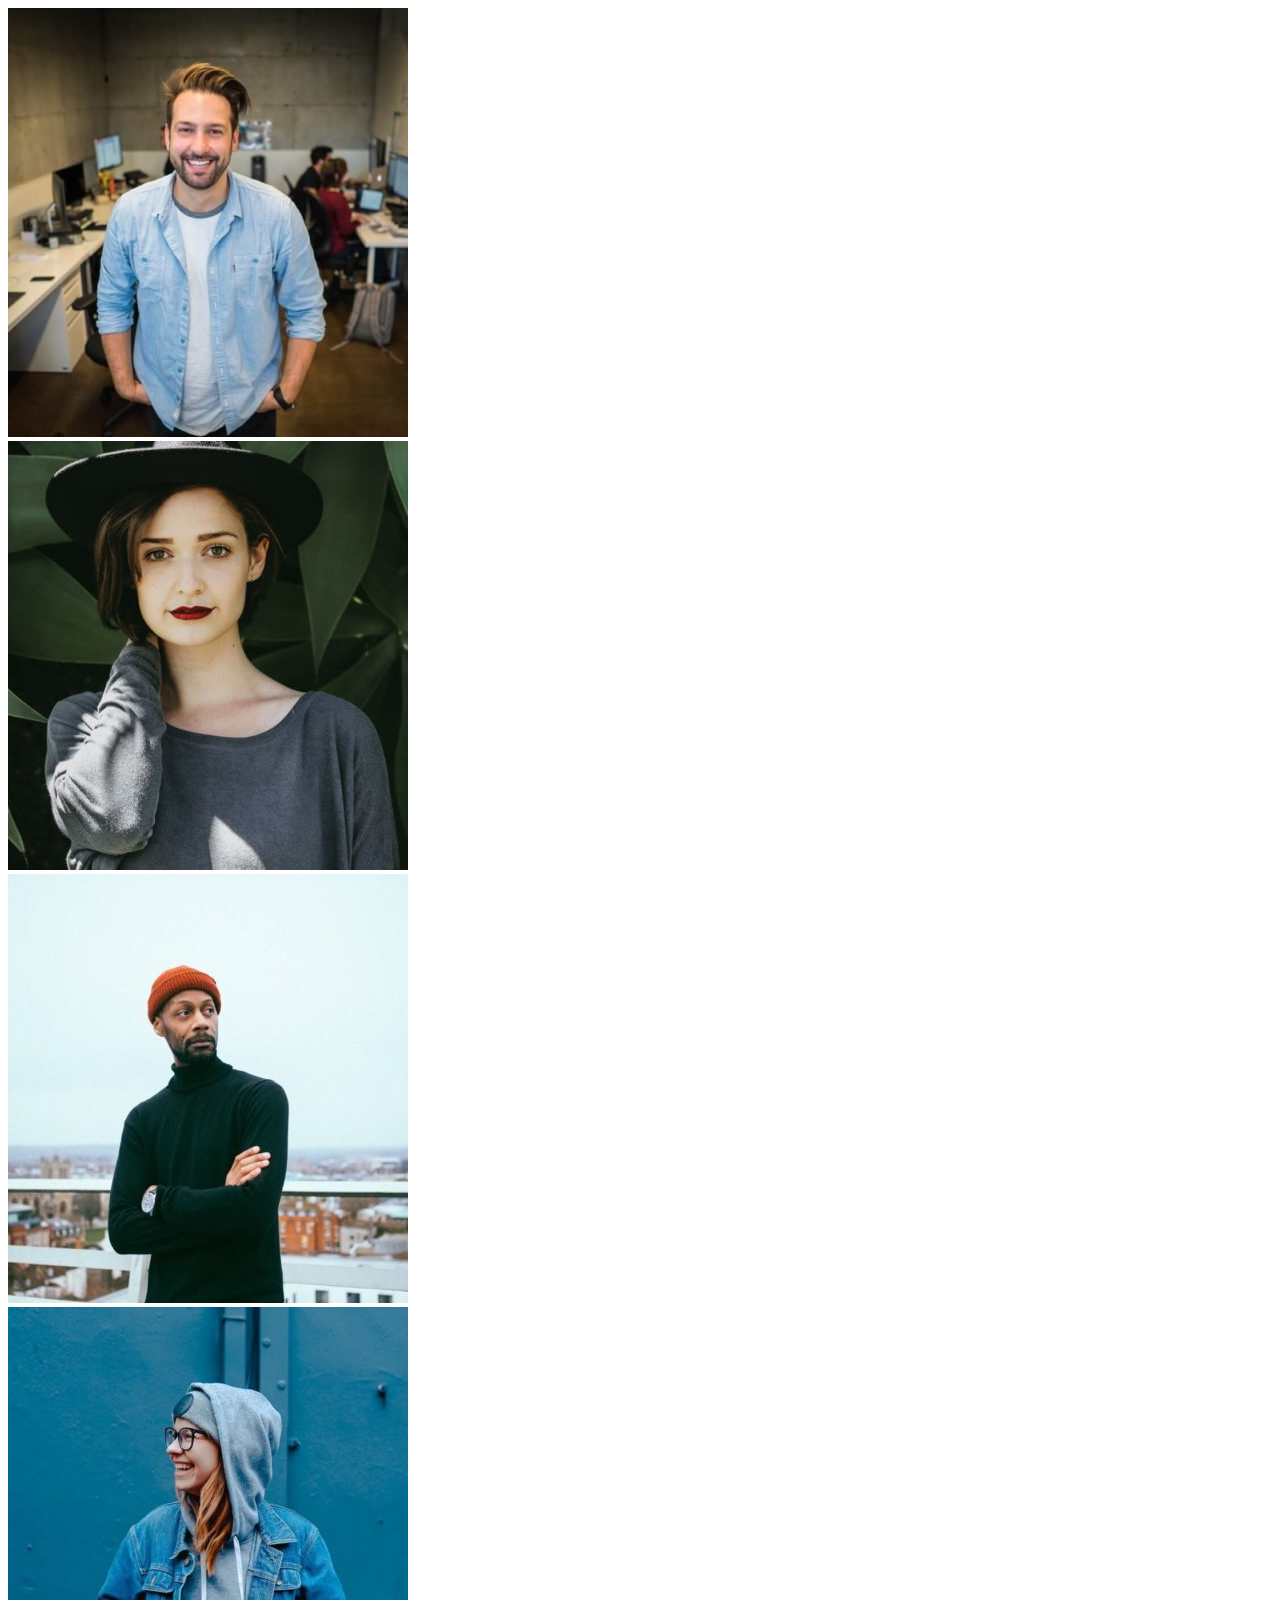
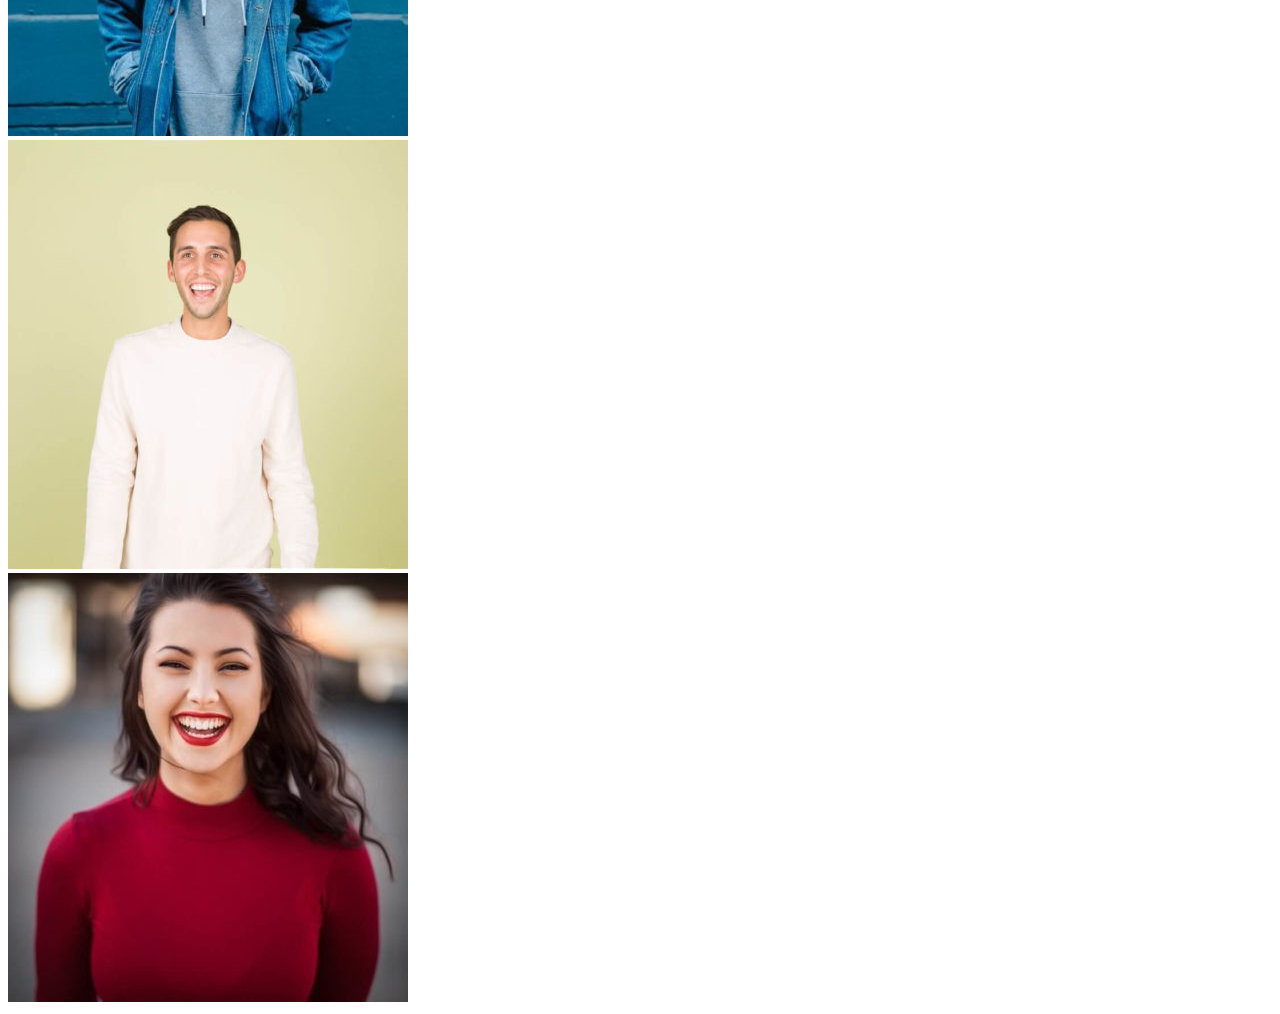
==== bonus/index.html @ f4c5392c "add bonus 1" ====
<!DOCTYPE html>
<html lang="en">

<head>
    <meta charset="UTF-8">
    <meta http-equiv="X-UA-Compatible" content="IE=edge">
    <meta name="viewport" content="width=device-width, initial-scale=1.0">
    <title>JS OUR TEAM</title>
</head>

<body>

    <div class="container">

    </div>

    <script src="./assets/js/main.js"></script>
</body>

</html>
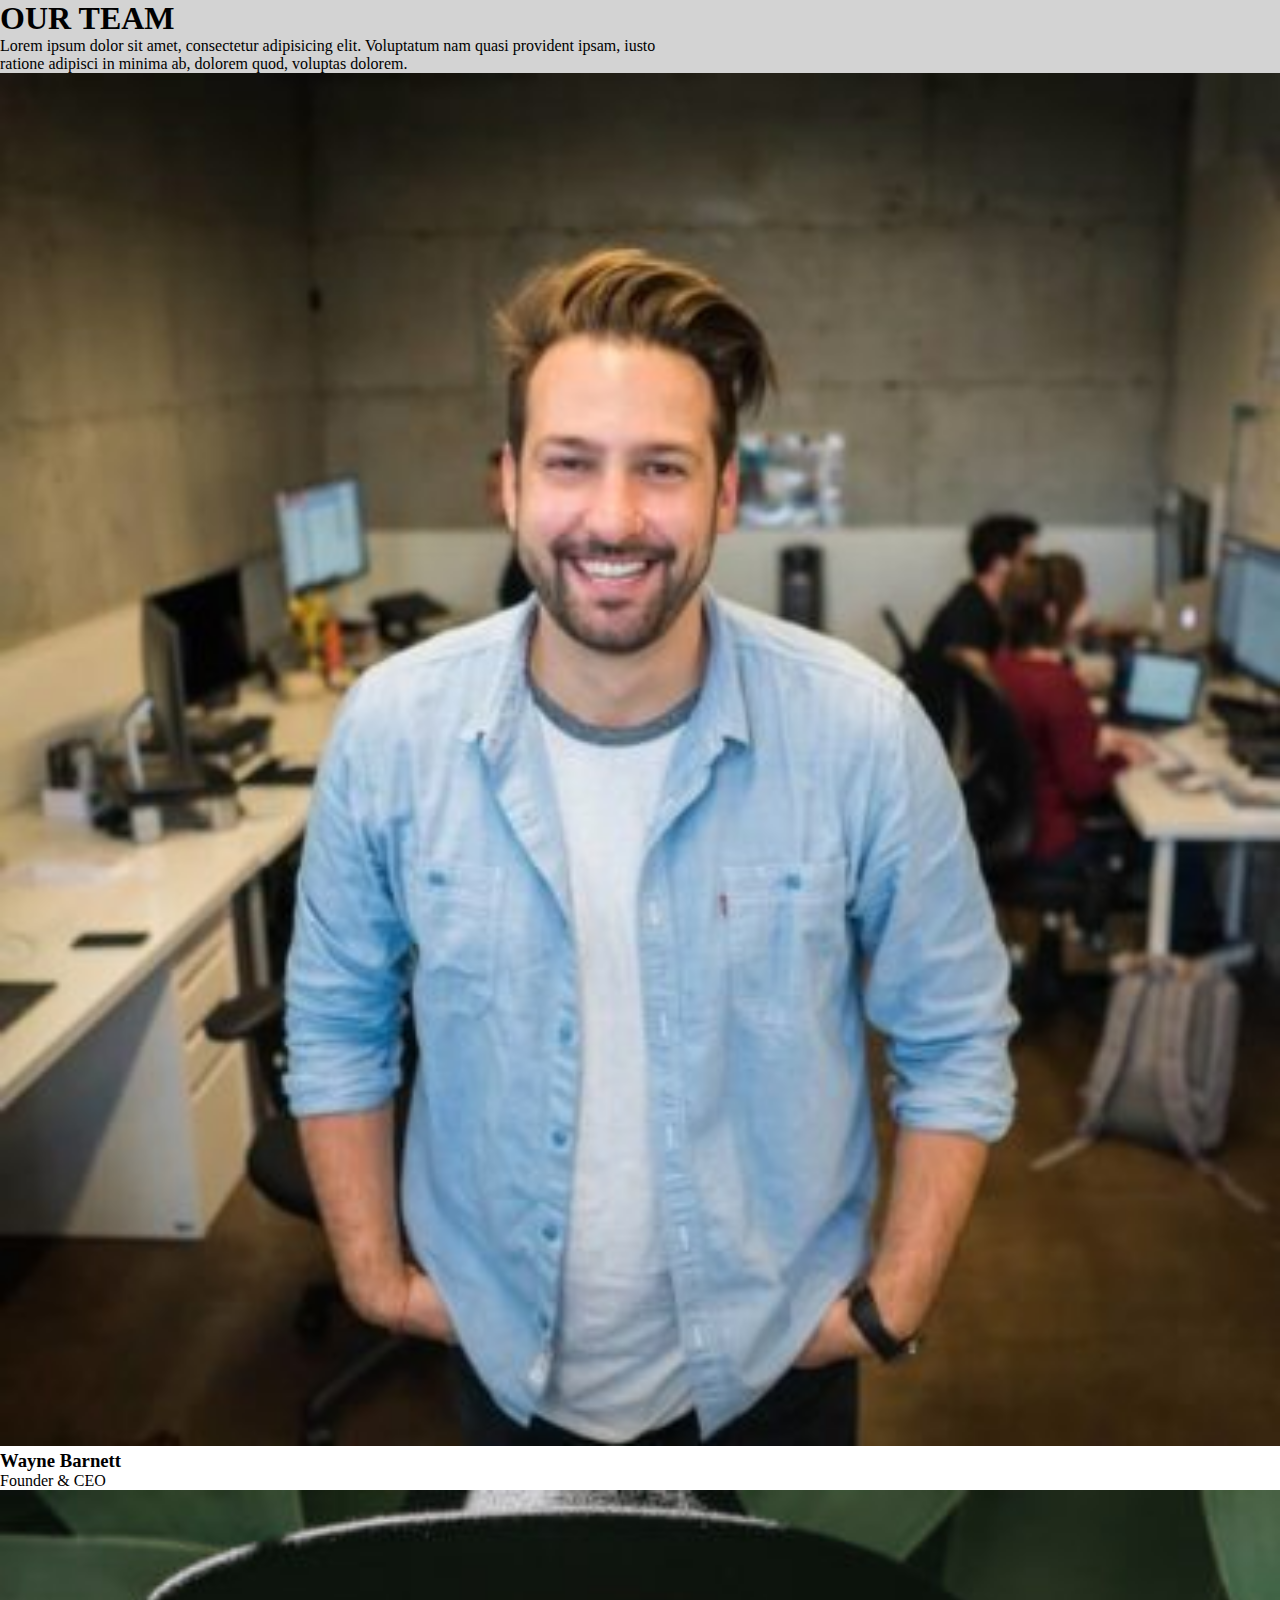
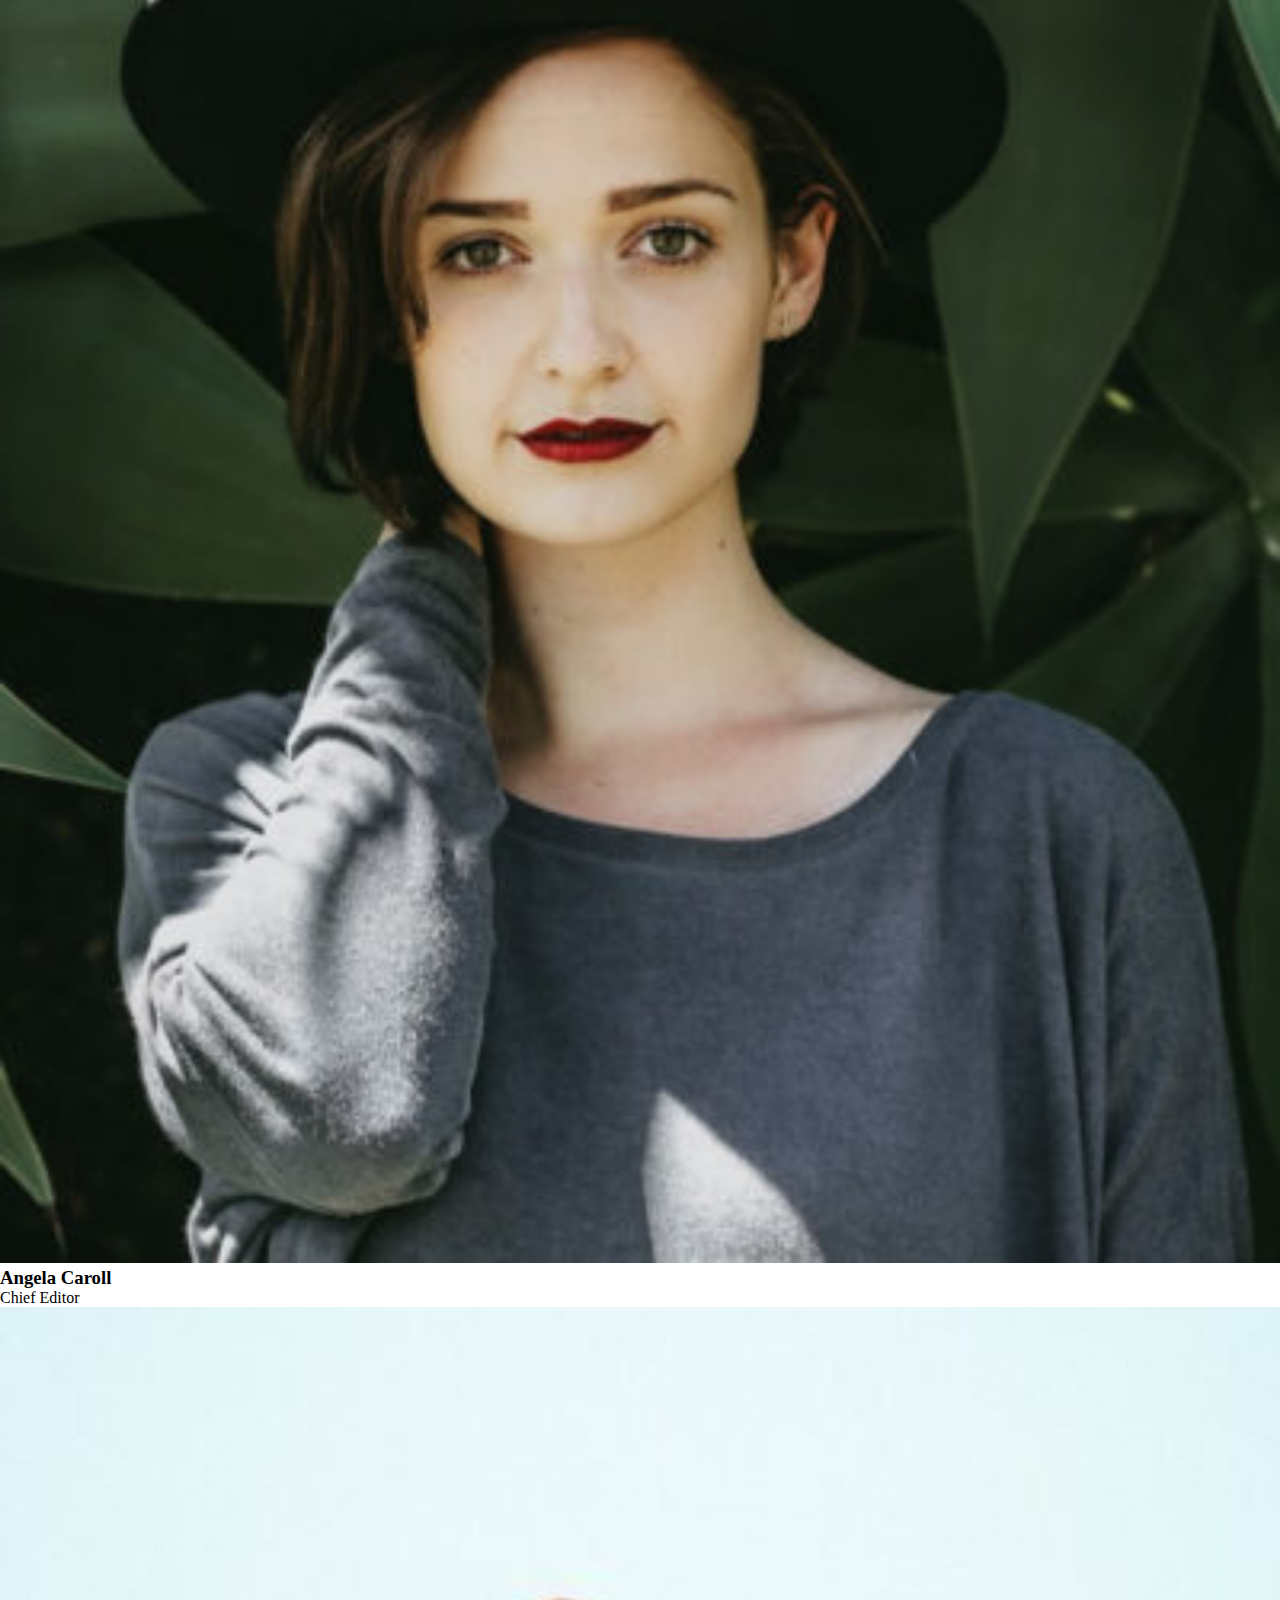
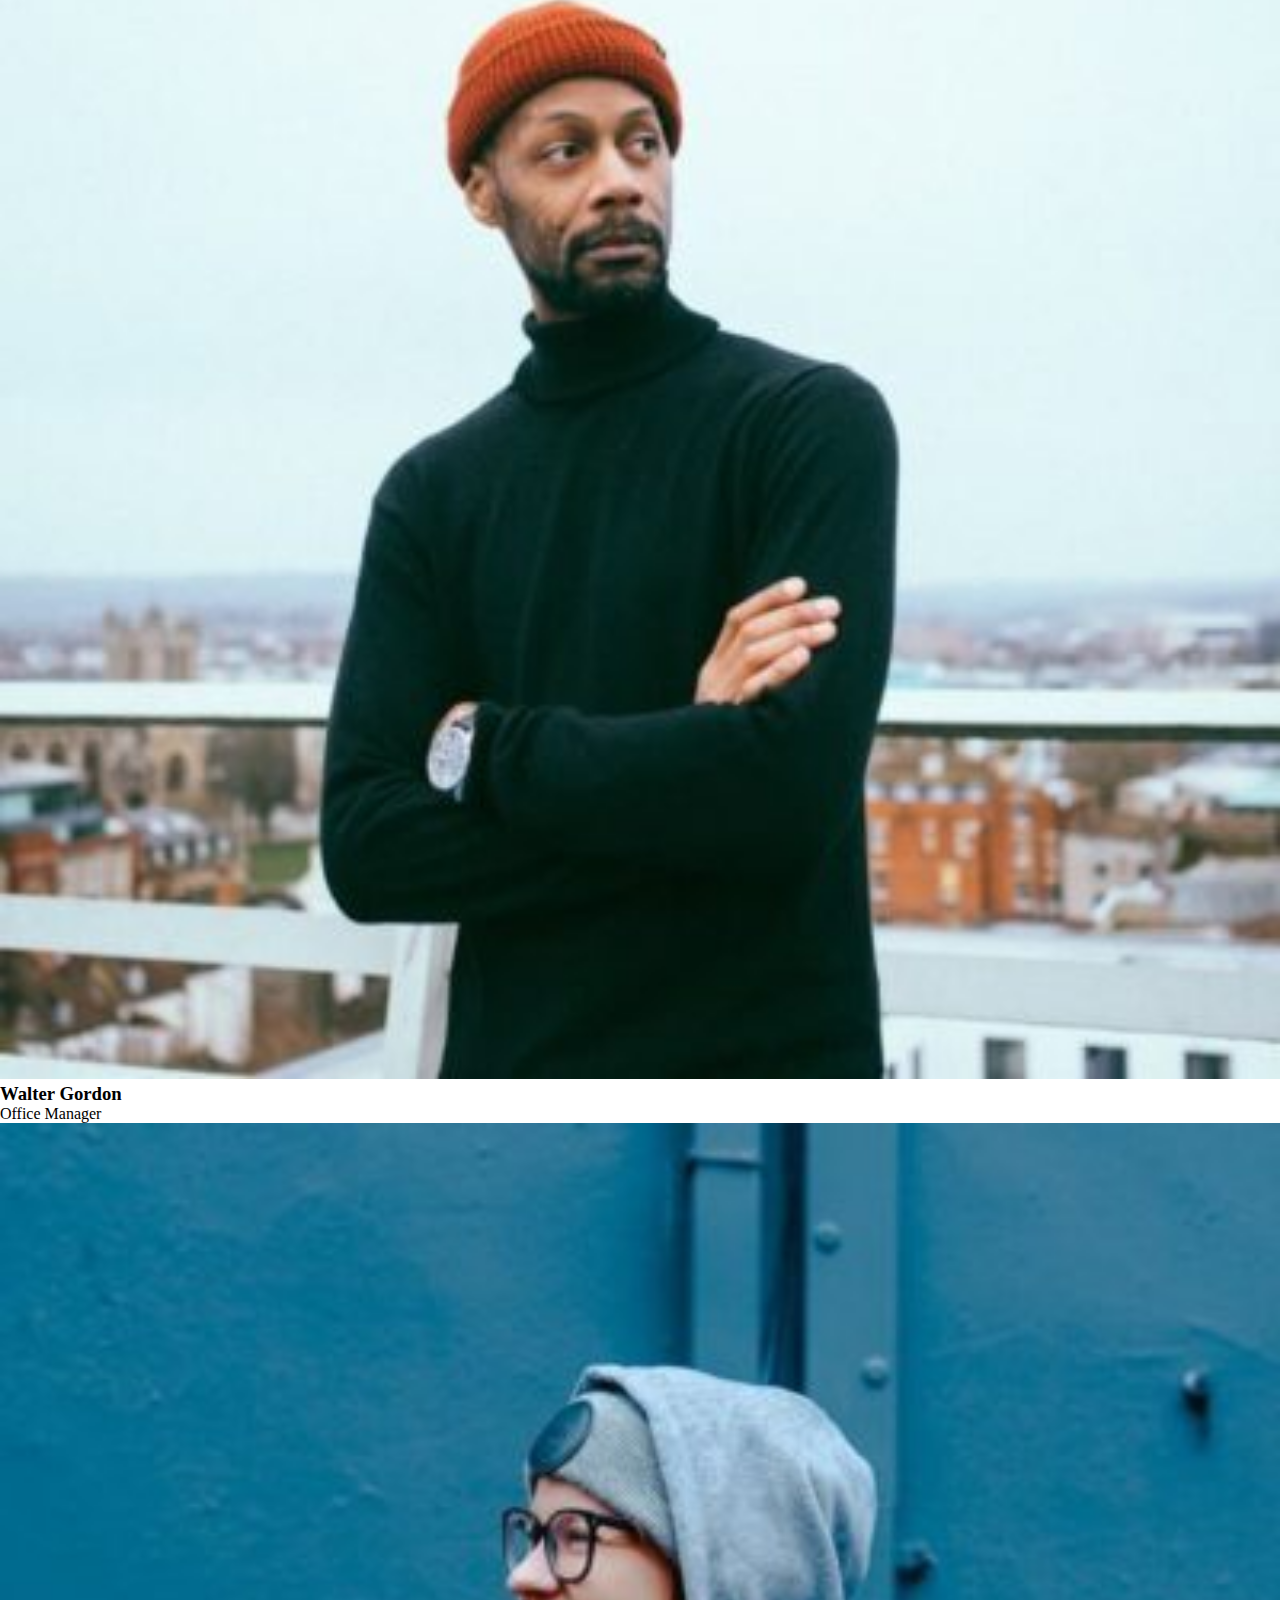
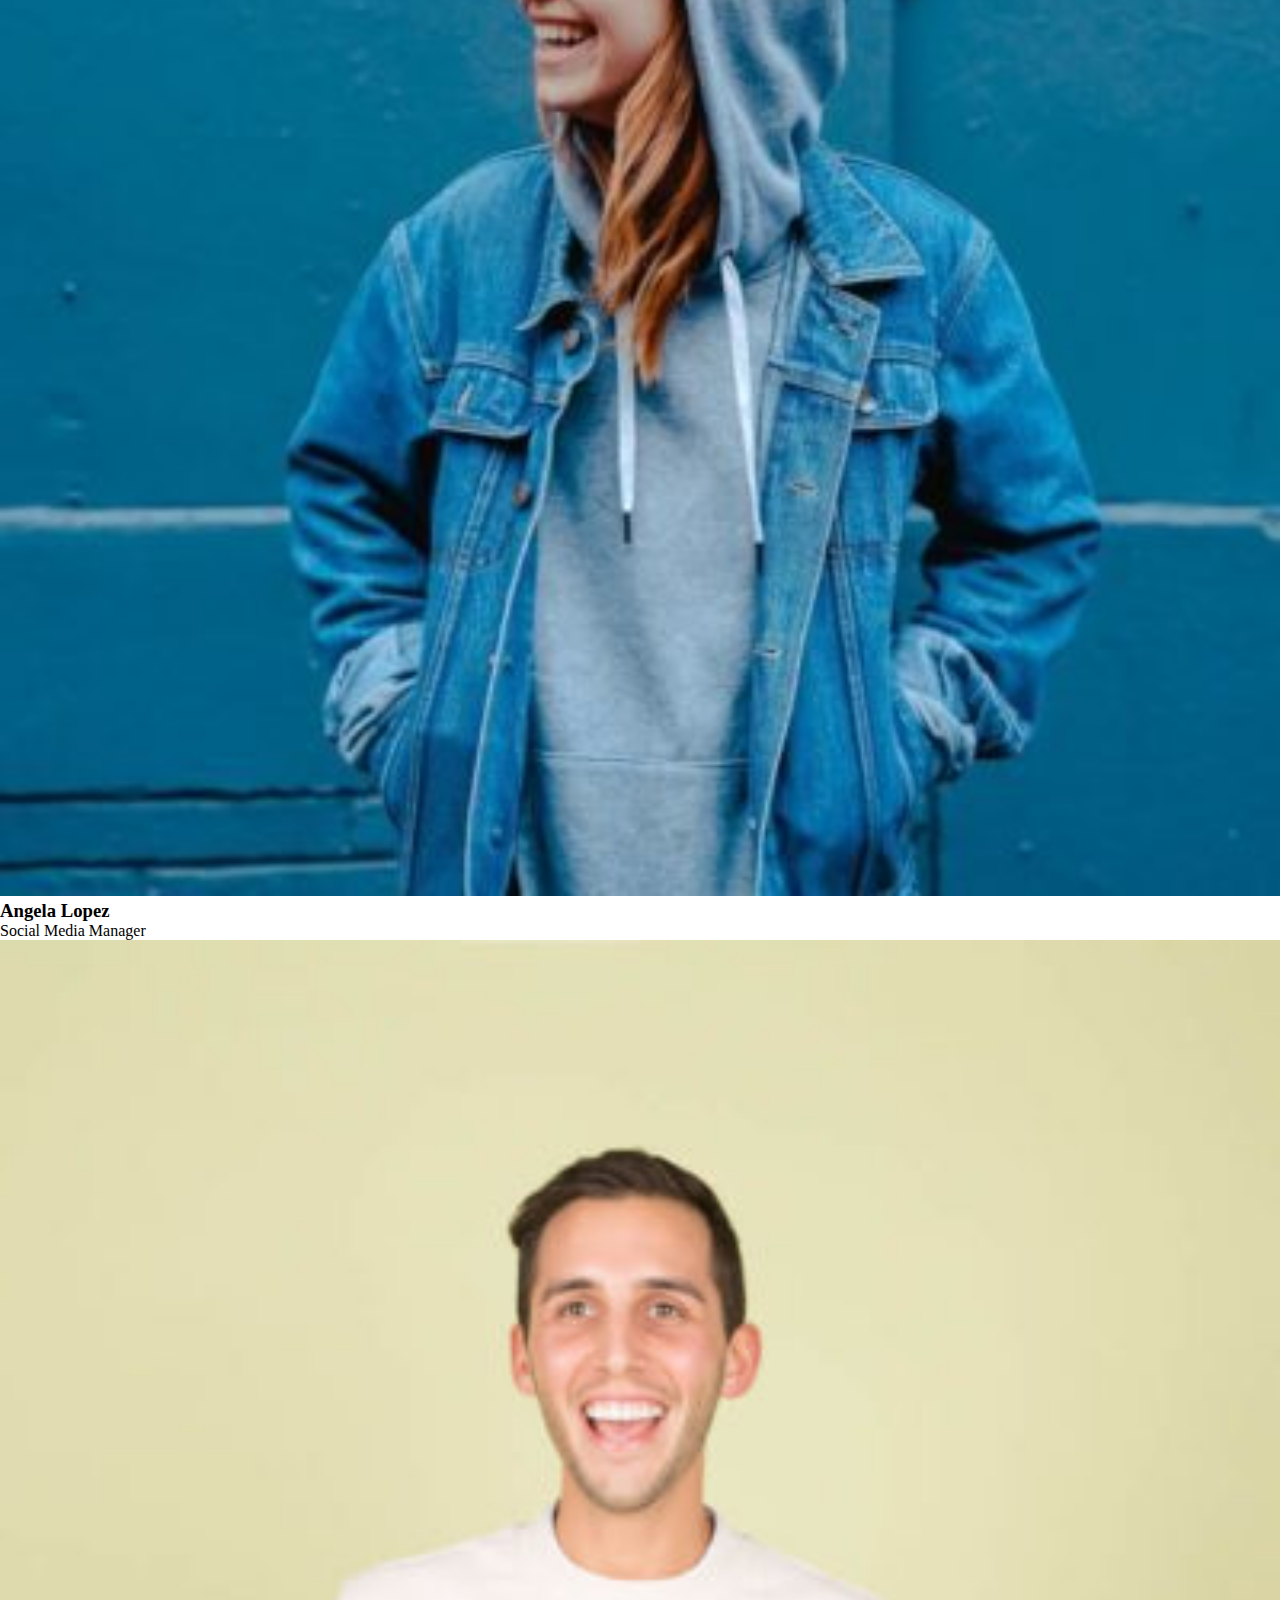
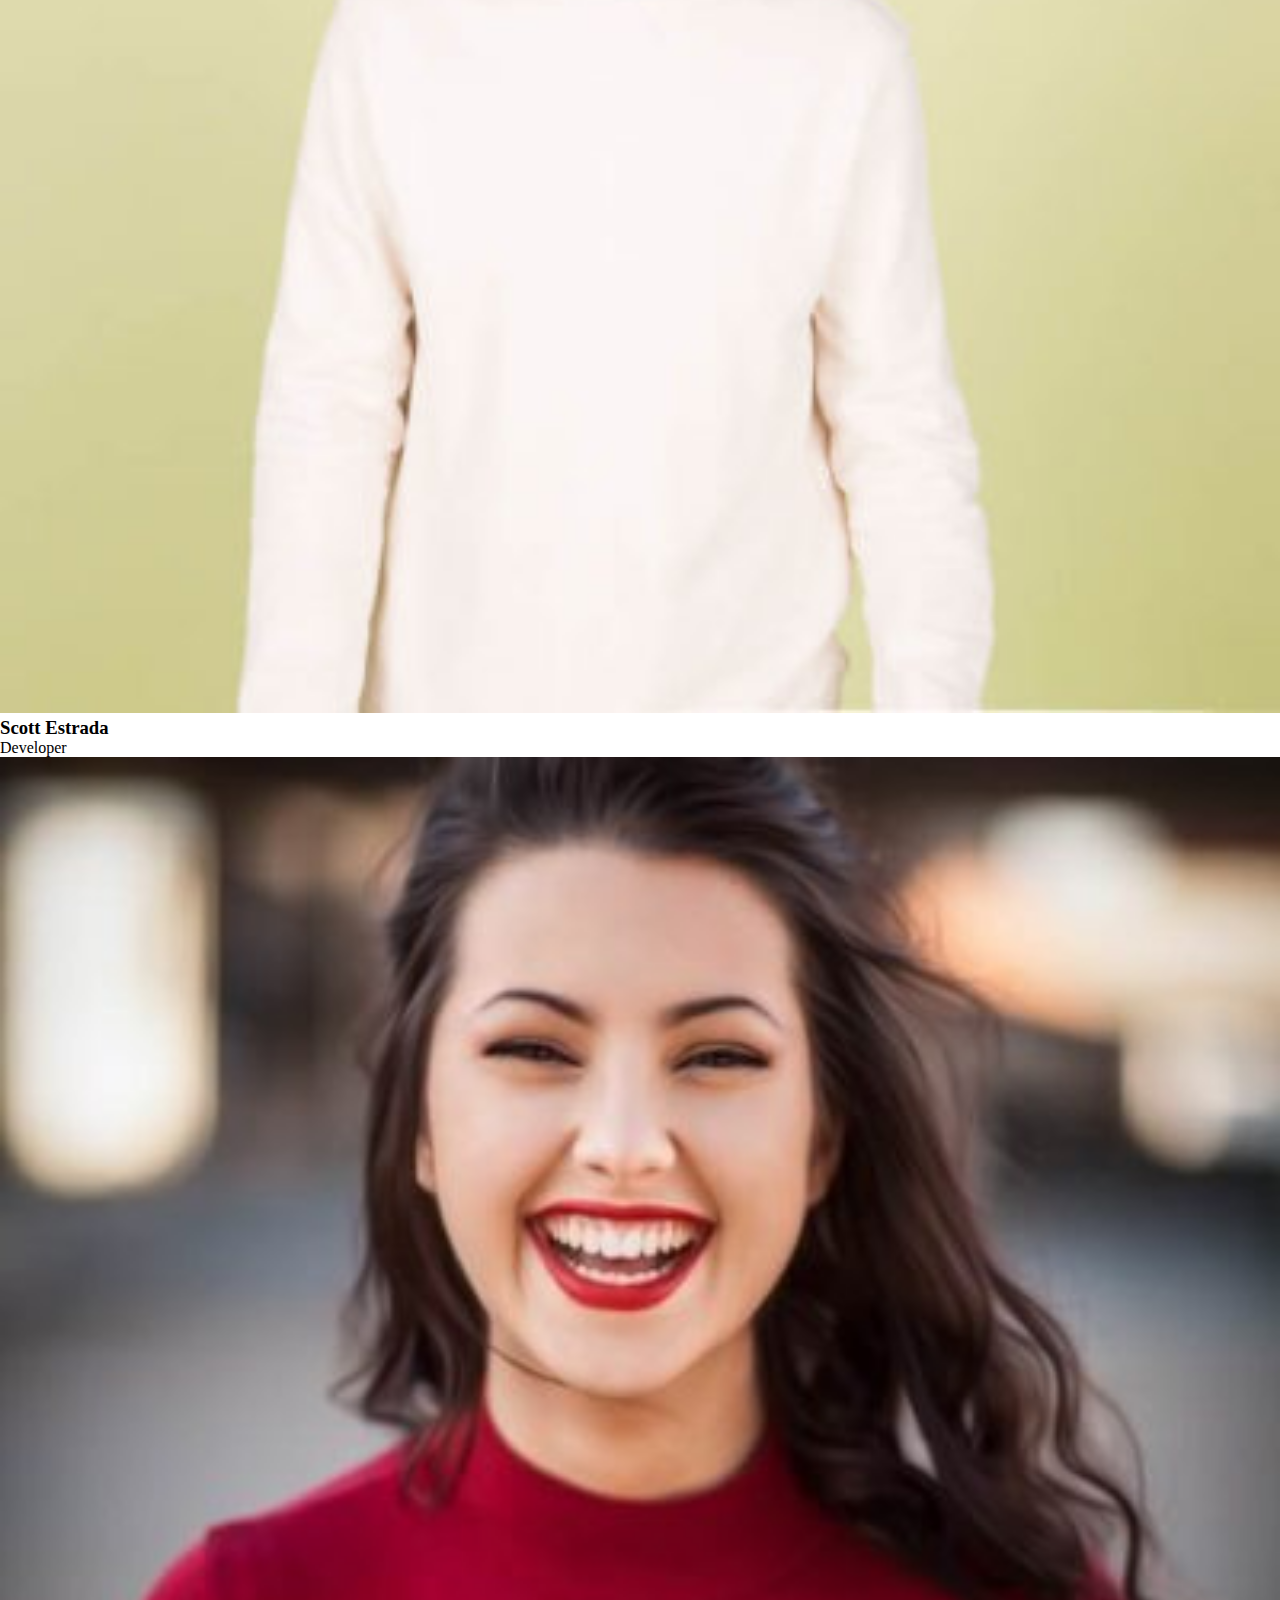
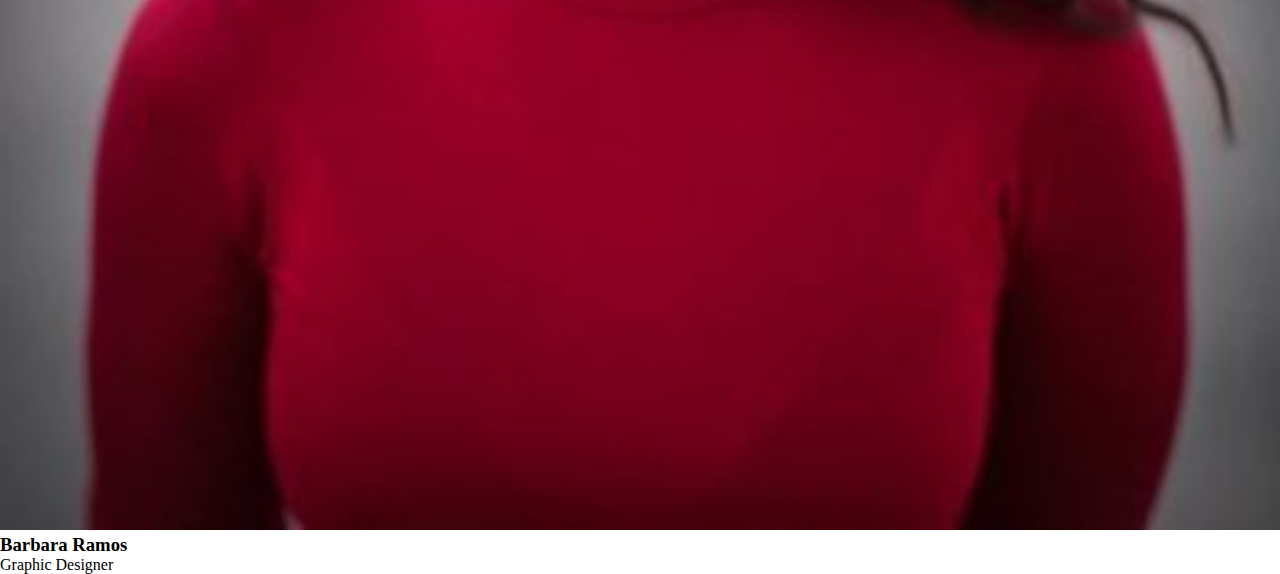
==== commit 9edab140: "add bonus 2" ====
--- a/bonus/index.html
+++ b/bonus/index.html
@@ -5,13 +5,20 @@
     <meta charset="UTF-8">
     <meta http-equiv="X-UA-Compatible" content="IE=edge">
     <meta name="viewport" content="width=device-width, initial-scale=1.0">
+    <link href="https://cdn.jsdelivr.net/npm/bootstrap@5.1.3/dist/css/bootstrap.min.css" rel="stylesheet" integrity="sha384-1BmE4kWBq78iYhFldvKuhfTAU6auU8tT94WrHftjDbrCEXSU1oBoqyl2QvZ6jIW3" crossorigin="anonymous">
+    <link rel="stylesheet" href="./assets/css/style.css">
     <title>JS OUR TEAM</title>
 </head>
 
 <body>
 
-    <div class="container">
+    <div class="container text-center mt-5">
+        <h1 class="mb-3">OUR TEAM</h1>
+        <p class="mb-5">Lorem ipsum dolor sit amet, consectetur adipisicing elit. Voluptatum nam quasi provident ipsam, iusto<br> ratione adipisci in minima ab, dolorem quod, voluptas dolorem.</p>
+        <div class="row gy-4 row-cols-3">
 
+        </div>
+        <!-- /.row row-cols-3 -->
     </div>
 
     <script src="./assets/js/main.js"></script>
--- a/bonus/assets/css/style.css
+++ b/bonus/assets/css/style.css
@@ -0,0 +1,17 @@
+* {
+    margin: 0;
+    padding: 0;
+    box-sizing: border-box;
+}
+
+body {
+    background-color: lightgray;
+}
+
+img {
+    width: 100%;
+}
+
+.member_card {
+    background-color: white;
+}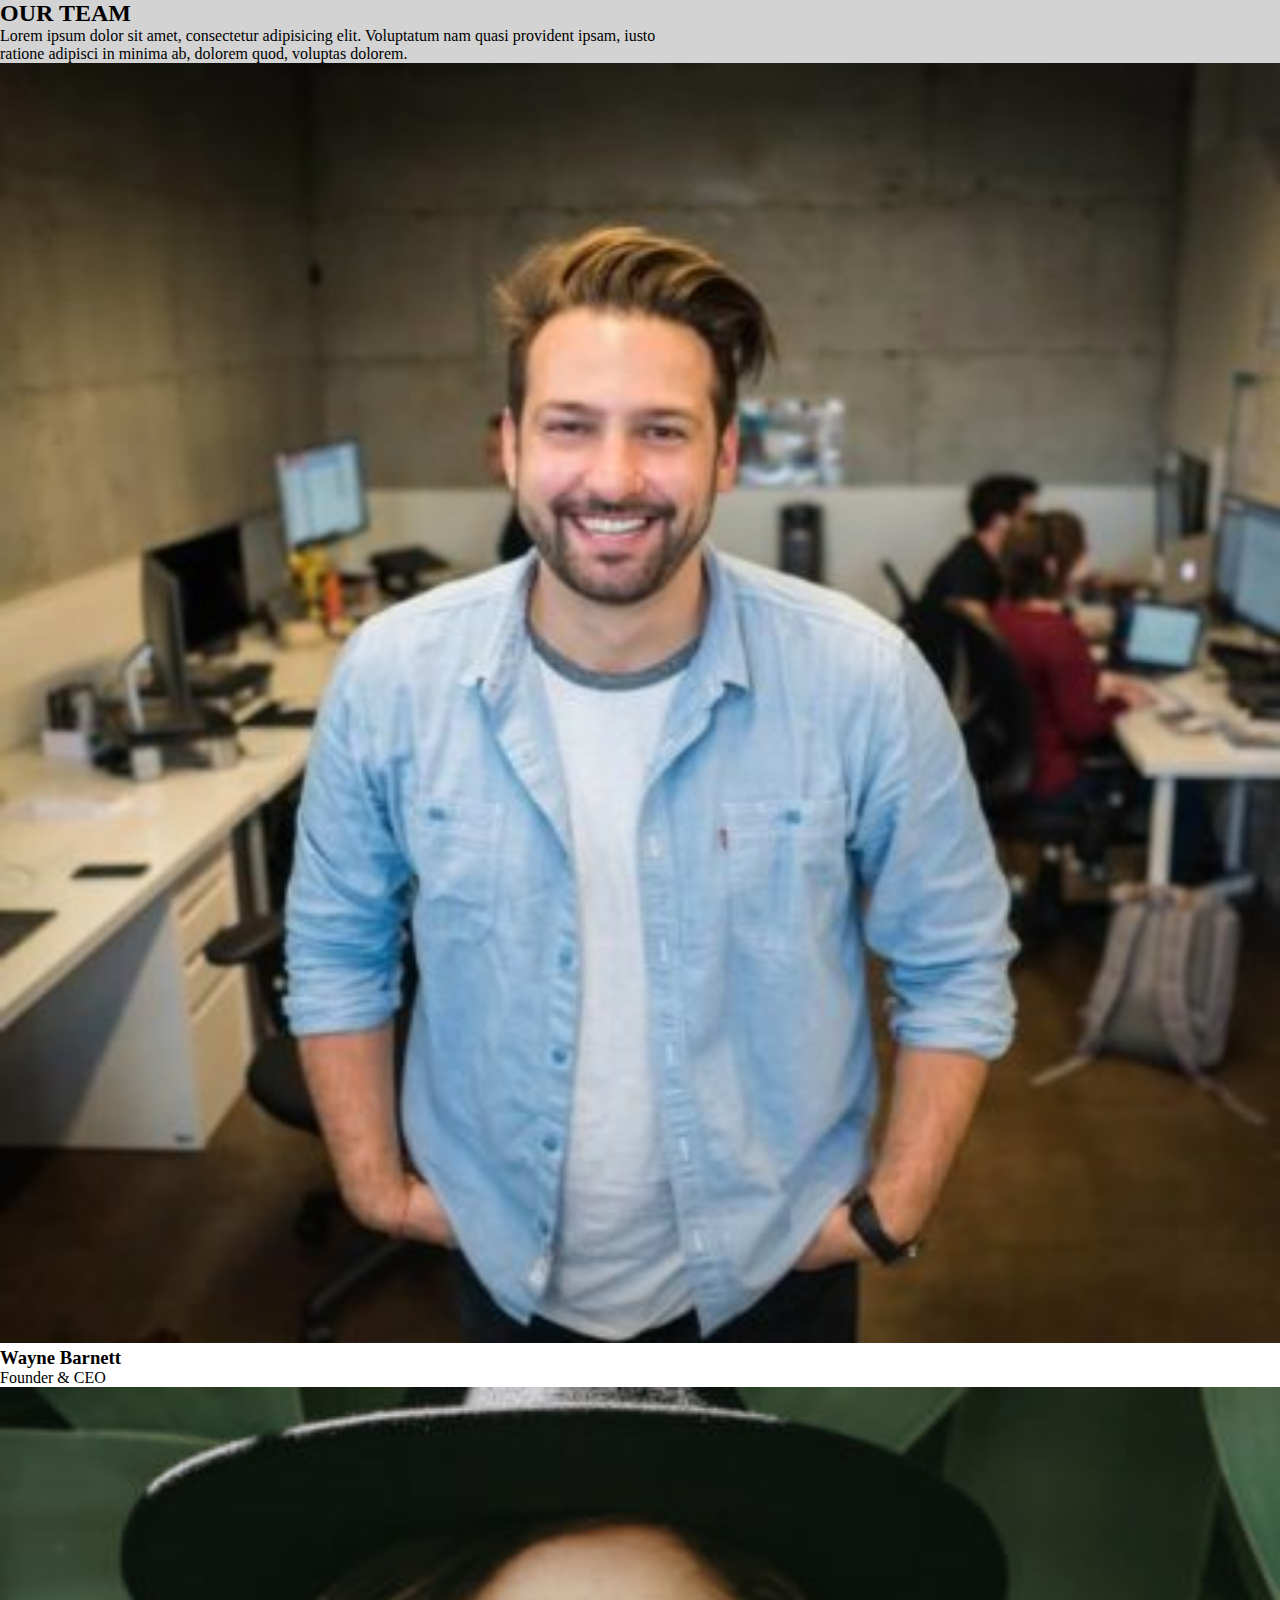
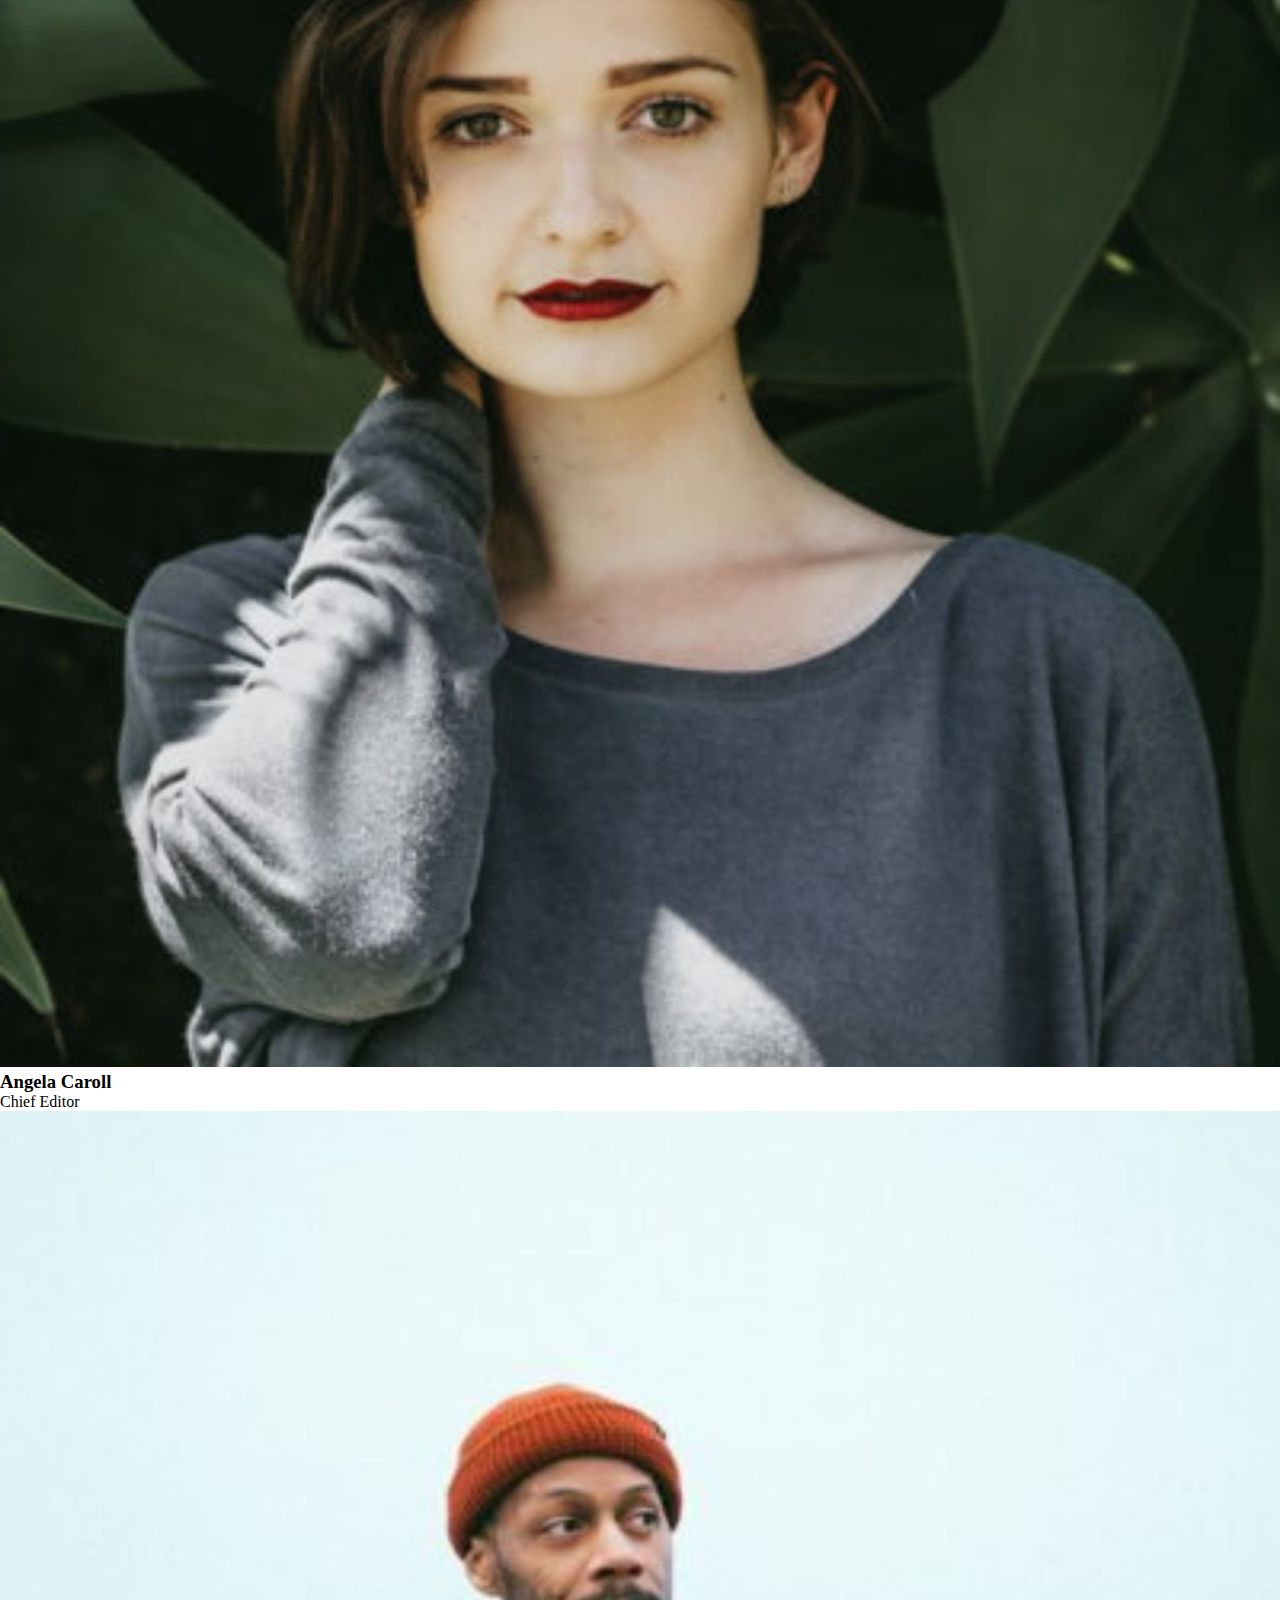
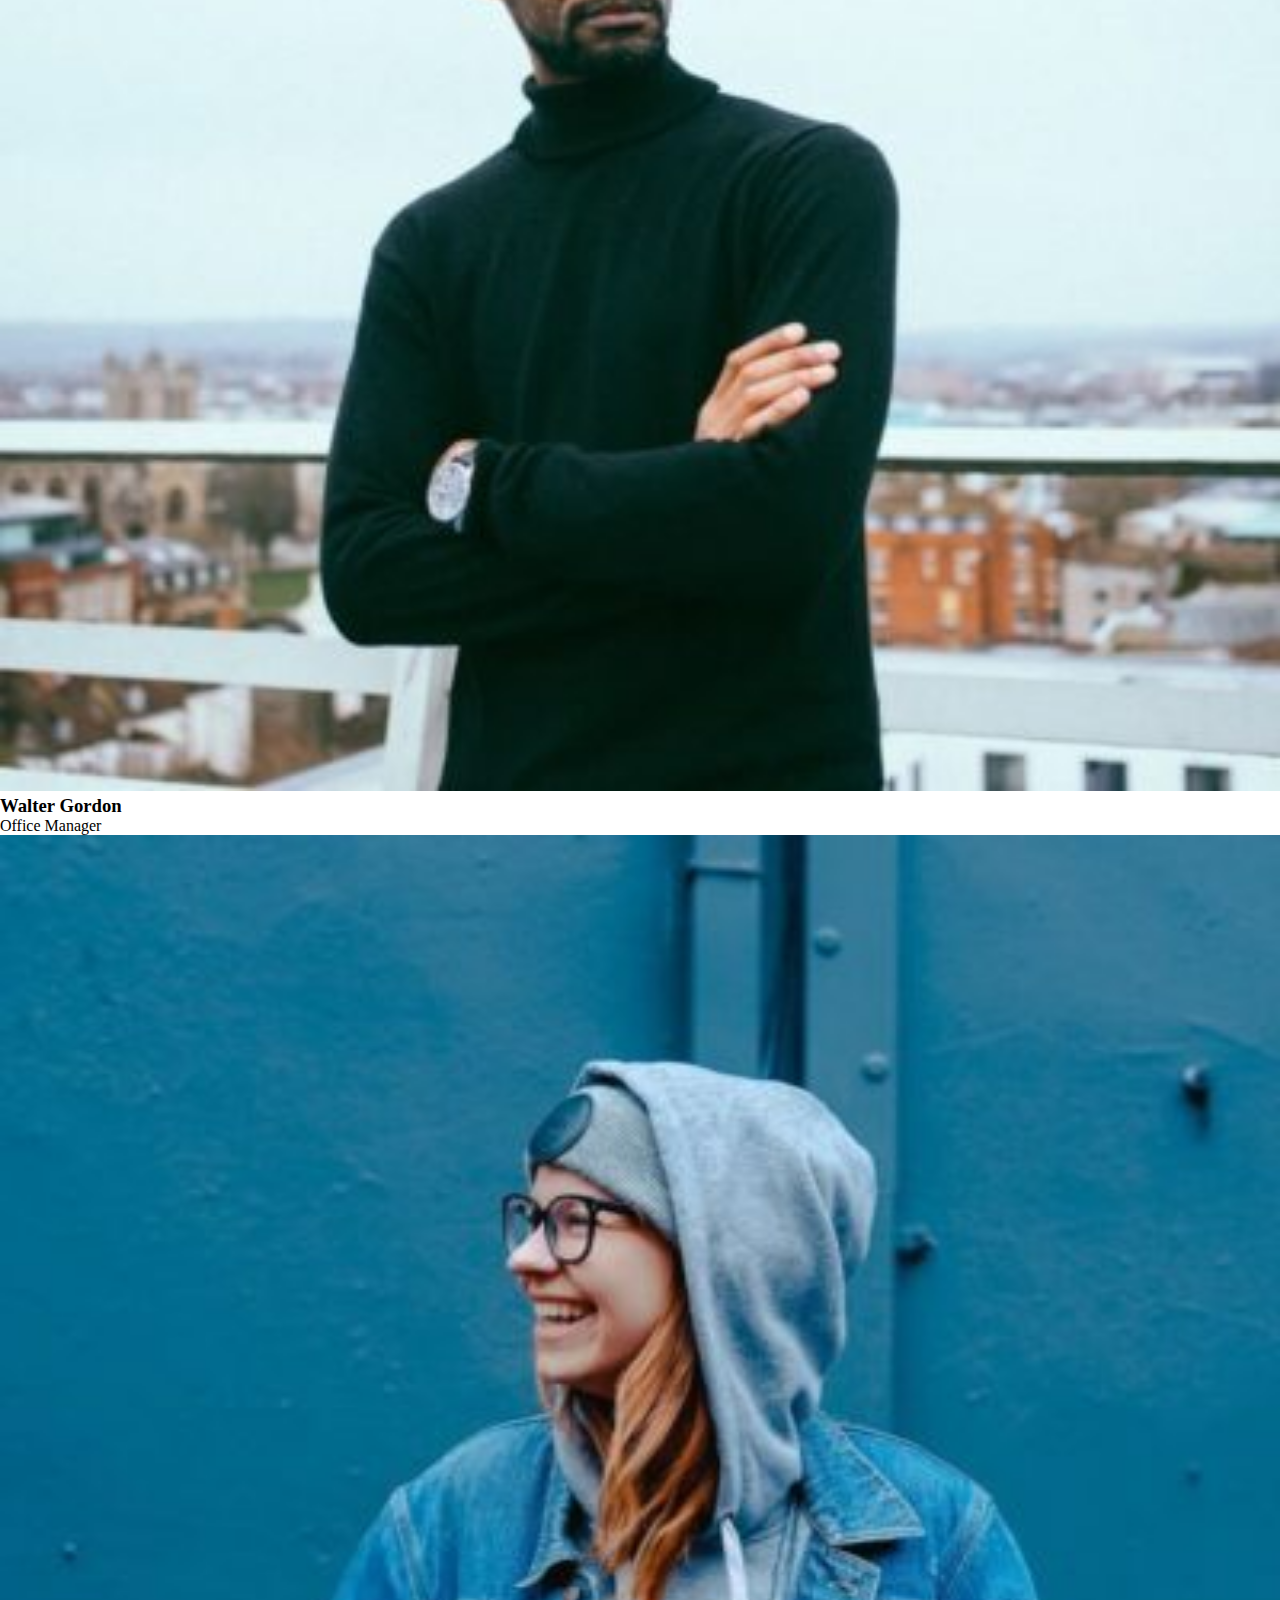
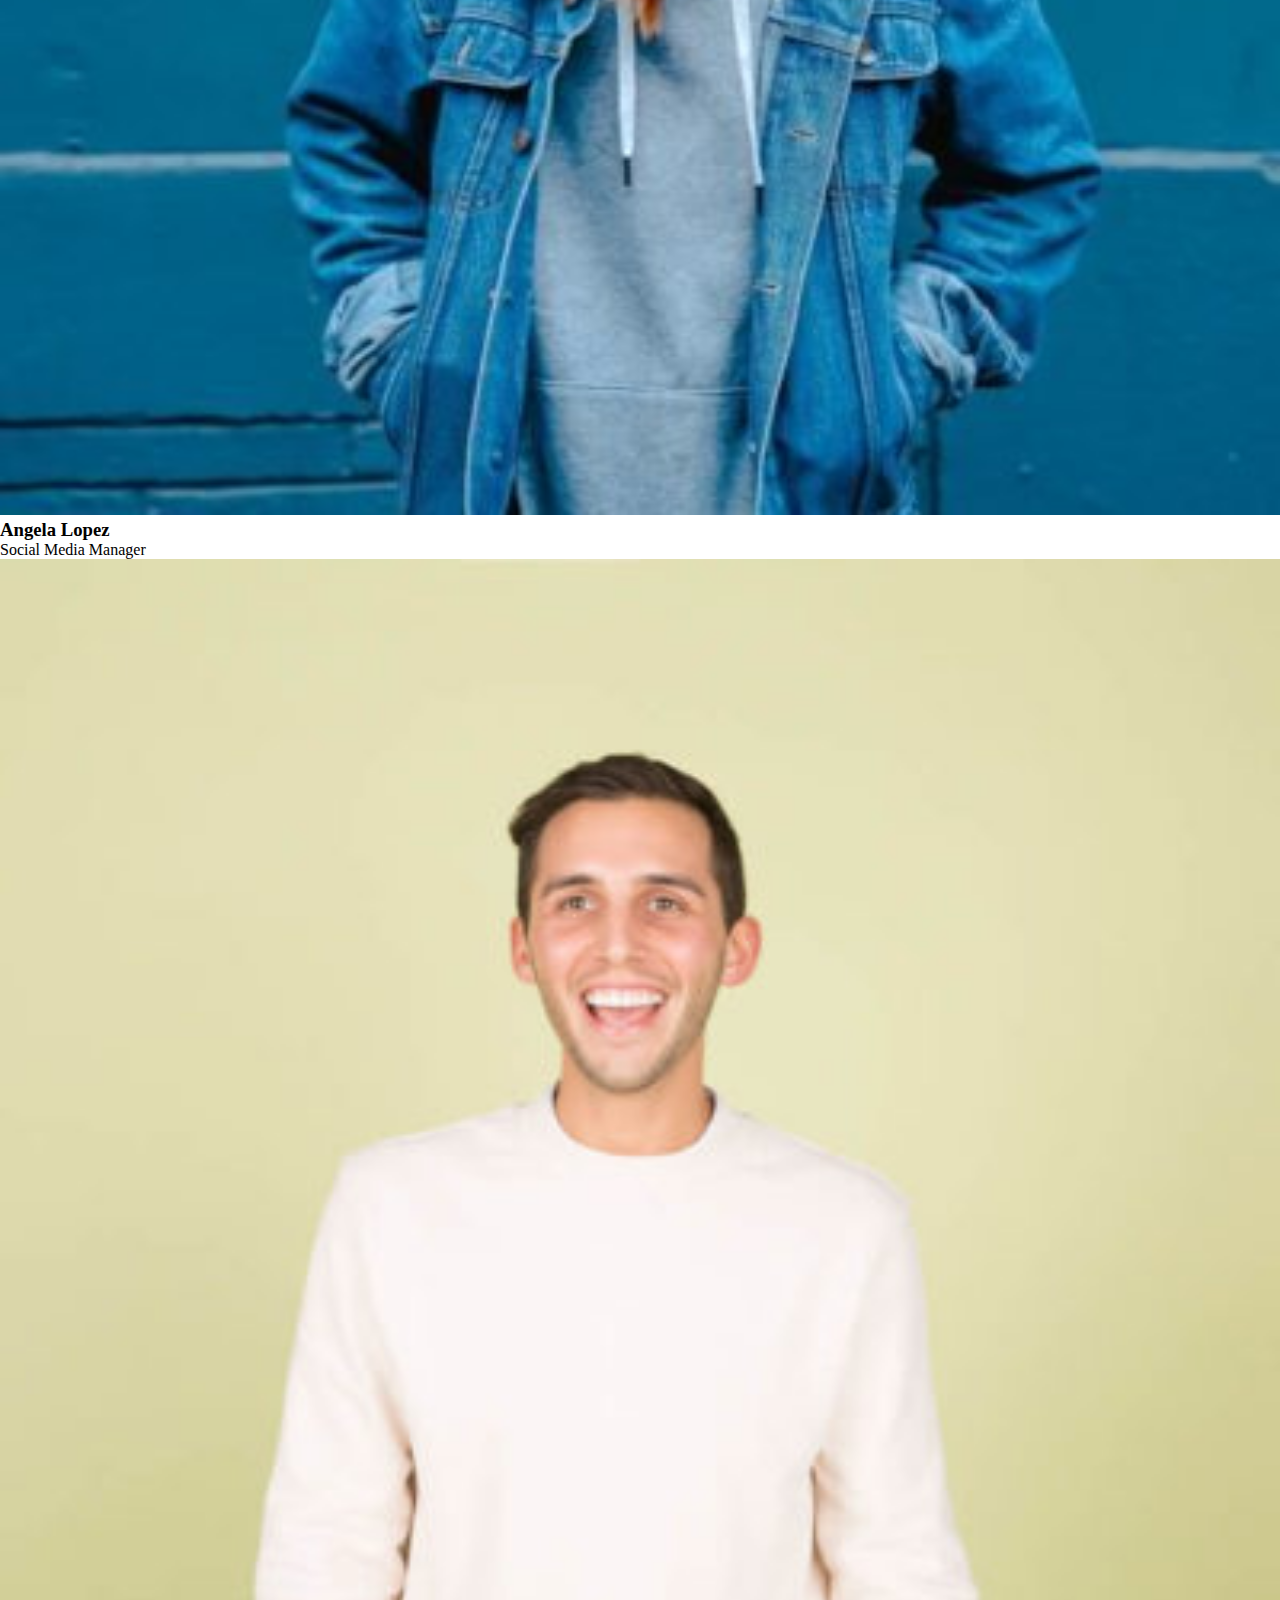
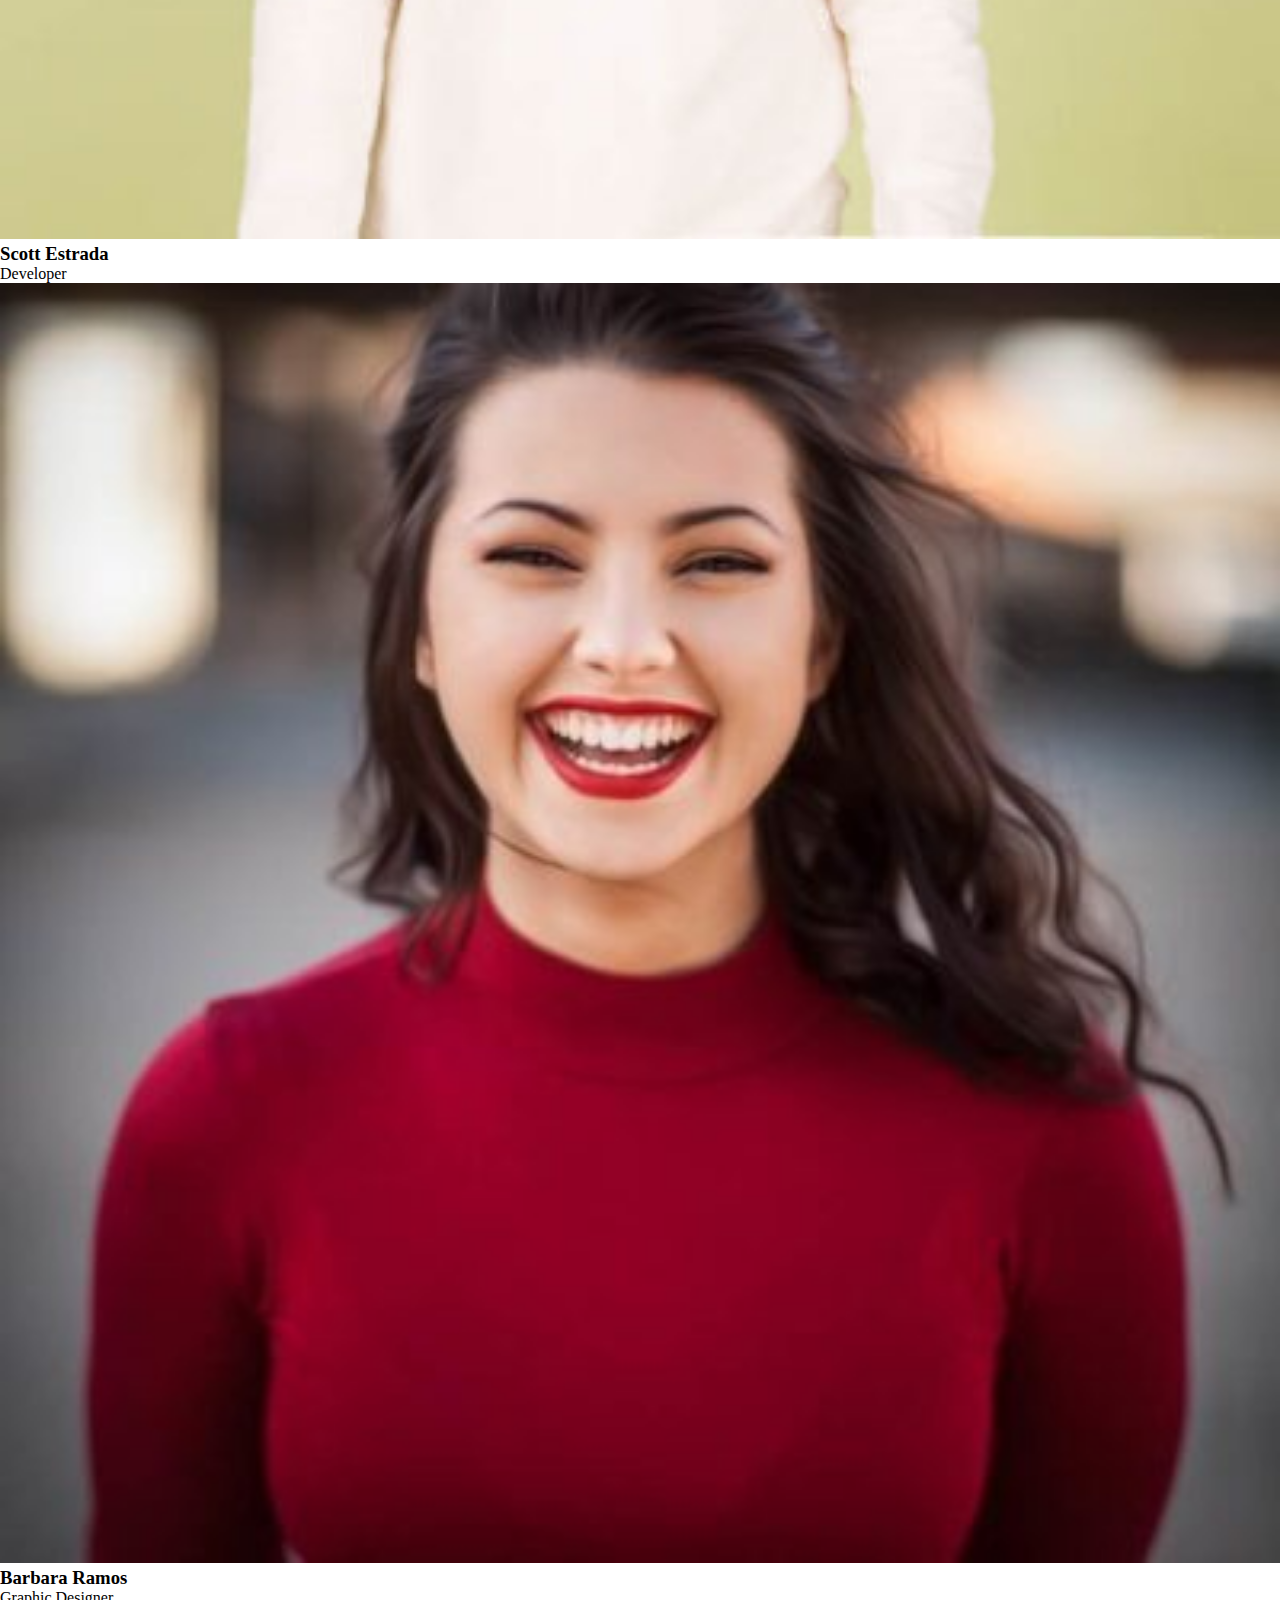
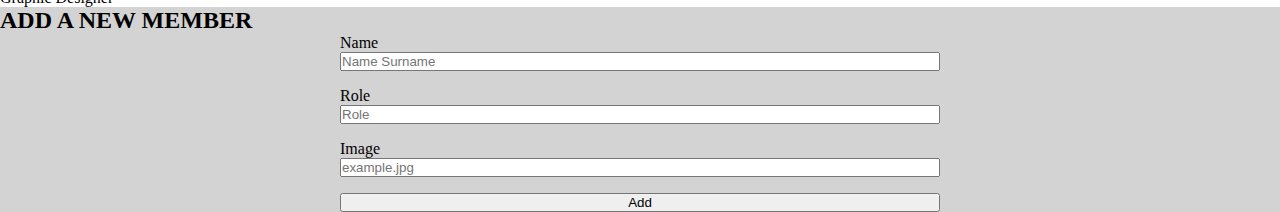
==== commit 13d24eda: "add form new member" ====
--- a/bonus/index.html
+++ b/bonus/index.html
@@ -12,14 +12,52 @@
 
 <body>
 
-    <div class="container text-center mt-5">
-        <h1 class="mb-3">OUR TEAM</h1>
-        <p class="mb-5">Lorem ipsum dolor sit amet, consectetur adipisicing elit. Voluptatum nam quasi provident ipsam, iusto<br> ratione adipisci in minima ab, dolorem quod, voluptas dolorem.</p>
-        <div class="row gy-4 row-cols-3">
+    <section class="team text-center mt-5">
+
+        <div class="container">
+
+            <h2 class="mb-3">OUR TEAM</h2>
+
+            <p class="mb-5">
+                Lorem ipsum dolor sit amet, consectetur adipisicing elit. Voluptatum nam quasi provident ipsam, iusto<br> ratione adipisci in minima ab, dolorem quod, voluptas dolorem.
+            </p>
+
+            <div class="row gy-4 row-cols-3">
+            </div>
+            <!-- /.row row-cols-3 -->
 
         </div>
-        <!-- /.row row-cols-3 -->
-    </div>
+        <!-- /.container -->
+
+    </section>
+    <!-- /.team -->
+
+    <section class="join mt-5 py-5">
+        <h2 class="mb-5 text-center">ADD A NEW MEMBER</h2>
+
+        <div class="container_little">
+
+            <form action="#" method="get">
+
+                <label for="nome">Name</label>
+                <input type="text" name="nome" id="nome" placeholder="Name Surname">
+                <label for="role">Role</label>
+                <input type="text" name="role" id="role" placeholder="Role">
+                <label for="img">Image</label>
+                <input type="text" name="img" id="img" placeholder="example.jpg">
+                <button type="submit" class="align-self-start px-5 my-4">Add</button>
+
+
+            </form>
+
+
+        </div>
+        <!-- /.container -->
+
+
+
+    </section>
+    <!-- /.join -->
 
     <script src="./assets/js/main.js"></script>
 </body>
--- a/bonus/assets/css/style.css
+++ b/bonus/assets/css/style.css
@@ -10,8 +10,23 @@
 
 img {
     width: 100%;
+    aspect-ratio: 1 / 1;
+}
+
+form {
+    display: flex;
+    flex-direction: column;
+}
+
+input {
+    margin-bottom: 1rem;
 }
 
 .member_card {
     background-color: white;
+}
+
+.container_little {
+    width: 600px;
+    margin: 0 auto;
 }